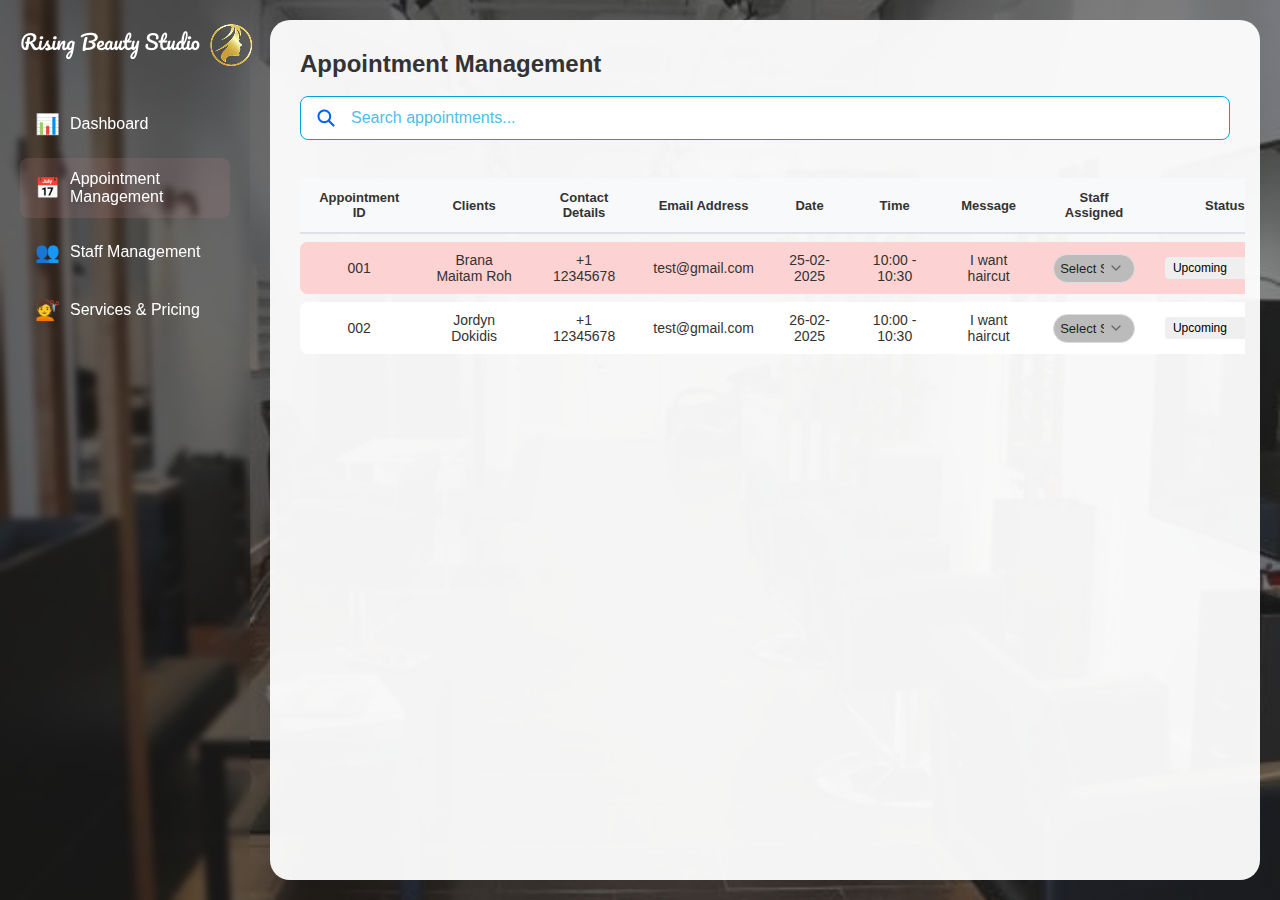
==== appointment.html @ 4cbc5ad9 "Add files via upload" ====
<!DOCTYPE html>
<html lang="en">
<head>
    <meta charset="UTF-8">
    <meta name="viewport" content="width=device-width, initial-scale=1.0">
    <title>Rising Beauty Studio - Appointment Management</title>
    <link rel="stylesheet" href="appointment.css">
    <link href="https://fonts.googleapis.com/css2?family=Great+Vibes&display=swap" rel="stylesheet">
</head>
<body>
    <div class="dashboard-container">
        <!-- Sidebar -->
        <div class="sidebar">
            <div class="logo-container">
                <img src="Images/Group 3465090.png" alt="Rising Beauty Studio" class="logo">
            </div>
            
            <nav class="nav-menu">
                <a href="dashboard.html" class="nav-item">
                    <span class="nav-icon">📊</span>
                    Dashboard
                </a>
                <a href="appointment.html" class="nav-item active">
                    <span class="nav-icon">📅</span>
                    Appointment Management
                </a>
                <a href="staff.html" class="nav-item">
                    <span class="nav-icon">👥</span>
                    Staff Management
                </a>
                <a href="services.html" class="nav-item">
                    <span class="nav-icon">💇</span>
                    Services & Pricing
                </a>
            </nav>
        </div>

        <!-- Main Content -->
        <div class="main-content">
            
            <h2>Appointment Management</h2>
            <br>

            <!-- Search Bar -->
            <div class="search-container">
                <input type="text" placeholder="Search appointments..." class="search-input">
            </div>

            <!-- Appointments Table -->
            <div class="appointments-table">
                <table>
                    <thead>
                        <tr>
                            <th>Appointment ID</th>
                            <th>Clients</th>
                            <th>Contact Details</th>
                            <th>Email Address</th>
                            <th>Date</th>
                            <th>Time</th>
                            <th>Message</th>
                            <th>Staff Assigned</th>
                            <th>Status</th>
                            <th>Actions</th>
                        </tr>
                    </thead>
                    <tbody>
                        <tr>
                            <td>001</td>
                            <td>Brana Maitam Roh</td>
                            <td>+1 12345678</td>
                            <td>test@gmail.com</td>
                            <td>25-02-2025</td>
                            <td>10:00 - 10:30</td>
                            <td>I want haircut</td>
                            <td>
                                <select class="staff-select">
                                    <option value="">Select Staff</option>
                                </select>
                            </td>
                            <td>
                                <select class="status-select" onchange="this.setAttribute('value', this.value)">
                                    <option value="upcoming">Upcoming</option>
                                    <option value="in-progress">In-Progress</option>
                                    <option value="completed">Completed</option>
                                </select>
                            </td>
                            <td class="actions">
                                <button class="btn-submit">SUBMIT</button>
                                <button class="btn-reschedule">RE-SCHEDULE</button>
                            </td>
                        </tr>
                        <tr>
                            <td>002</td>
                            <td>Jordyn Dokidis</td>
                            <td>+1 12345678</td>
                            <td>test@gmail.com</td>
                            <td>26-02-2025</td>
                            <td>10:00 - 10:30</td>
                            <td>I want haircut</td>
                            <td>
                                <select class="staff-select">
                                    <option value="">Select Staff</option>
                                </select>
                            </td>
                            <td>
                                <select class="status-select" onchange="this.setAttribute('value', this.value)">
                                    <option value="upcoming">Upcoming</option>
                                    <option value="in-progress">In-Progress</option>
                                    <option value="completed">Completed</option>
                                </select>
                            </td>
                            <td class="actions">
                                <button class="btn-submit">SUBMIT</button>
                                <button class="btn-reschedule">RE-SCHEDULE</button>
                            </td>
                        </tr>
                        <!-- Add more rows as per the image -->
                    </tbody>
                </table>
            </div>
        </div>
    </div>
</body>
</html>
---- appointment.css ----
* {
    margin: 0;
    padding: 0;
    box-sizing: border-box;
    font-family: 'Arial', sans-serif;
}

body {
    background: url('../Images/WhatsApp Image 2025-02-28 at 20.12.24_204f53af.jpg');
    background-size: cover;
    background-position: center;
    background-repeat: no-repeat;
    background-attachment: fixed;
    color: #333;
    min-height: 100vh;
    position: relative;
}

body::before {
    content: '';
    position: absolute;
    top: 0;
    left: 0;
    right: 0;
    bottom: 0;
    background: linear-gradient(135deg, rgba(26, 26, 26, 0.7) 0%, rgba(45, 45, 45, 0.5) 100%);
    z-index: -1;
}

.dashboard-container {
    display: flex;
    min-height: 100vh;
}

/* Sidebar Styles */
.sidebar {
    width: 250px;
    background-color: rgba(45, 45, 45, 0.05);
    padding: 20px;
    backdrop-filter: blur(3px);
    -webkit-backdrop-filter: blur(3px);
}

.logo-container {
    display: flex;
    align-items: center;
    margin-bottom: 30px;
}

.logo {
    width: 500px;
    height: 50px;
    margin-right: 15px;
    object-fit: contain;
}

.nav-menu {
    display: flex;
    flex-direction: column;
    gap: 10px;
}

.nav-item {
    display: flex;
    align-items: center;
    padding: 12px 15px;
    text-decoration: none;
    color: #ffffff;
    border-radius: 8px;
    transition: all 0.3s ease;
}

.nav-item:hover {
    background-color: rgba(61, 61, 61, 0.1);
}

.nav-item.active {
    background-color: rgba(176, 124, 131, 0.2);
    color: white;
}

.nav-icon {
    margin-right: 10px;
    font-size: 20px;
}

/* Main Content Styles */
.main-content {
    flex: 1;
    padding: 30px;
    background-color: rgba(255, 255, 255, 0.95);
    border-radius: 20px;
    margin: 20px;
    overflow-x: hidden; /* Hide horizontal overflow */
    max-width: calc(100vw - 290px); /* Account for sidebar width + margins */
}

.header {
    display: flex;
    justify-content: space-between;
    align-items: center;
    margin-bottom: 30px;
}

.header h1 {
    font-size: 32px;
    color: #333;
}

.profile-pic {
    width: 40px;
    height: 40px;
    border-radius: 50%;
    cursor: pointer;
}

/* Search Bar Styles */
.search-container {
    margin-bottom: 30px;
    position: relative;
}

.search-input {
    width: 100%;
    padding: 12px 20px 12px 50px;
    border: 1px solid #00A3E1;
    border-radius: 8px;
    font-size: 16px;
    outline: none;
    background-image: url('Images/Search_Magnifying_Glass.png');
    background-repeat: no-repeat;
    background-position: 15px center;
    background-size: 20px;
}

.search-input:focus {
    border-color: #0089BE;
    box-shadow: 0 0 0 2px rgba(0, 163, 225, 0.2);
}

.search-input::placeholder {
    color: #00A3E1;
    opacity: 0.7;
}

/* For Firefox */
.search-input::-moz-placeholder {
    color: #00A3E1;
    opacity: 0.7;
}

/* For Internet Explorer */
.search-input:-ms-input-placeholder {
    color: #00A3E1;
    opacity: 0.7;
}

/* For Microsoft Edge */
.search-input::-ms-input-placeholder {
    color: #00A3E1;
    opacity: 0.7;
}

/* Table Styles */
.appointments-table {
    overflow-x: auto;
    margin: 0 -15px;
    padding: 0 15px;
    scrollbar-width: none; /* Firefox */
    -ms-overflow-style: none; /* IE and Edge */
}

/* Hide scrollbar for Chrome, Safari and Opera */
.appointments-table::-webkit-scrollbar {
    display: none;
}

table {
    width: 100%;
    min-width: 1200px; /* Minimum width to prevent squishing */
    border-collapse: separate;
    border-spacing: 0 8px;
    background: transparent;
    font-size: 14px;
}

th {
    background-color: #f8f9fa;
    padding: 12px 15px;
    text-align: center;  /* Center align all headers */
    color: #333;
    font-weight: 600;
    border-bottom: 2px solid #dee2e6;
    font-size: 13px;
}

td {
    padding: 10px 15px;
    background-color: inherit;
    text-align: center;  /* Center align all cell content */
}

tr:nth-child(odd) {
    background-color: #FDD2D2;
}

tr:nth-child(even) {
    background-color: #ffffff;
}

/* Add rounded corners to first and last td in each row */
tr td:first-child {
    border-top-left-radius: 8px;
    border-bottom-left-radius: 8px;
}

tr td:last-child {
    border-top-right-radius: 8px;
    border-bottom-right-radius: 8px;
}

/* Status Styles */
.status {
    padding: 4px 8px;
    border-radius: 4px;
    font-weight: 500;
    text-align: center;
    font-size: 12px;
}

.status.upcoming {
    background-color: #e3f2fd;
    color: #1976d2;
}

.status.completed {
    background-color: #e8f5e9;
    color: #2e7d32;
}

.status.cancelled {
    background-color: #ffebee;
    color: #c62828;
}

/* Button Styles */
.actions {
    display: flex;
    gap: 10px;
}

.btn-submit, .btn-reschedule {
    width: 80px;  /* Fixed width */
    height: 28px;
    font-size: 11px;
    font-weight: 500;
    border-radius: 20px;
    text-transform: uppercase;
    letter-spacing: 0.5px;
    border: none;
    cursor: pointer;
    color: transparent;  /* Hide text */
    background-repeat: no-repeat;
    background-position: center;
    background-size: contain;  /* Contain full image */
    padding: 0;  /* Remove padding */
}

.btn-submit {
    background-image: url('Images/Group 3465058.png');
}

.btn-reschedule {
    background-image: url('Images/Group 3465059.png');
}

/* Staff Select Styles */
.staff-select {
    width: 100%;
    padding: 6px;
    border: 1px solid #ddd;
    border-radius: 20px;  /* Increased border radius to match buttons */
    background-color: rgb(188, 187, 187);
    color: rgb(33, 31, 31);
    cursor: pointer;
    font-size: 13px;
    appearance: none;  /* Remove default dropdown arrow */
    -webkit-appearance: none;
    -moz-appearance: none;
    background-image: url("data:image/svg+xml;charset=UTF-8,%3csvg xmlns='http://www.w3.org/2000/svg' viewBox='0 0 24 24' fill='none' stroke='%23666' stroke-width='2' stroke-linecap='round' stroke-linejoin='round'%3e%3cpolyline points='6 9 12 15 18 9'%3e%3c/polyline%3e%3c/svg%3e");
    background-repeat: no-repeat;
    background-position: right 10px center;
    background-size: 16px;
    padding-right: 30px;  /* Space for the custom arrow */
}

.staff-select:focus {
    outline: none;
    border-color: #00A3E1;
    box-shadow: 0 0 0 2px rgba(0, 163, 225, 0.2);
}

/* Status Styles */
.status-select {
    width: 120px;
    padding: 4px 8px;
    border-radius: 4px;
    font-weight: 500;
    font-size: 12px;
    border: none;
    cursor: pointer;
    appearance: none;
    -webkit-appearance: none;
    -moz-appearance: none;
    background-image: url("data:image/svg+xml;charset=UTF-8,%3csvg xmlns='http://www.w3.org/2000/svg' viewBox='0 0 24 24' fill='none' stroke='%23666' stroke-width='2' stroke-linecap='round' stroke-linejoin='round'%3e%3cpolyline points='6 9 12 15 18 9'%3e%3c/polyline%3e%3c/svg%3e");
    background-repeat: no-repeat;
    background-position: right 8px center;
    background-size: 12px;
    padding-right: 24px;
}

/* Status select background colors when option is selected */
.status-select[value="upcoming"] {
    background-color: #e3f2fd;
    color: #1976d2;
}

.status-select[value="in-progress"] {
    background-color: #fff3e0;
    color: #f57c00;
}

.status-select[value="completed"] {
    background-color: #e8f5e9;
    color: #2e7d32;
}

.status-select:focus {
    outline: none;
    box-shadow: 0 0 0 2px rgba(0, 163, 225, 0.2);
}
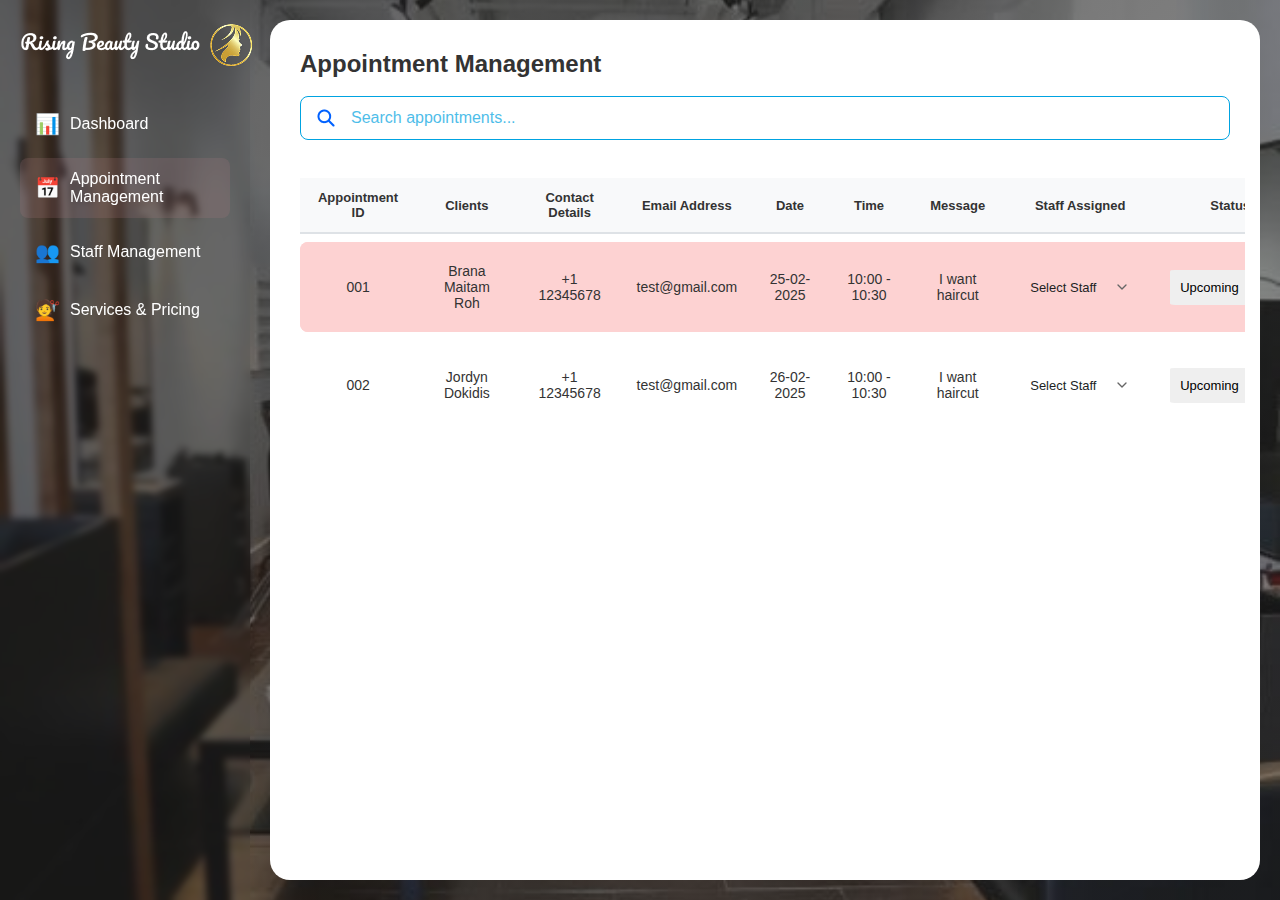
==== commit d194f0f6: "Add files via upload" ====
--- a/appointment.html
+++ b/appointment.html
@@ -6,6 +6,7 @@
     <title>Rising Beauty Studio - Appointment Management</title>
     <link rel="stylesheet" href="appointment.css">
     <link href="https://fonts.googleapis.com/css2?family=Great+Vibes&display=swap" rel="stylesheet">
+    <link href="https://fonts.cdnfonts.com/css/geist" rel="stylesheet">
 </head>
 <body>
     <div class="dashboard-container">
@@ -109,7 +110,7 @@
                                     <option value="completed">Completed</option>
                                 </select>
                             </td>
-                            <td class="actions">
+                            <td class="actions" style="background-color: rgba(240, 248, 255, 0);">
                                 <button class="btn-submit">SUBMIT</button>
                                 <button class="btn-reschedule">RE-SCHEDULE</button>
                             </td>
--- a/appointment.css
+++ b/appointment.css
@@ -2,11 +2,11 @@
     margin: 0;
     padding: 0;
     box-sizing: border-box;
-    font-family: 'Arial', sans-serif;
+    font-family: 'Geist', 'Arial', sans-serif;
 }
 
 body {
-    background: url('../Images/WhatsApp Image 2025-02-28 at 20.12.24_204f53af.jpg');
+    background: url('Images/WhatsApp Image 2025-02-28 at 20.12.24_204f53af.jpg');
     background-size: cover;
     background-position: center;
     background-repeat: no-repeat;
@@ -88,7 +88,7 @@
 .main-content {
     flex: 1;
     padding: 30px;
-    background-color: rgba(255, 255, 255, 0.95);
+    background-color: rgb(255, 255, 255);
     border-radius: 20px;
     margin: 20px;
     overflow-x: hidden; /* Hide horizontal overflow */
@@ -229,41 +229,41 @@
 }
 
 .status.upcoming {
-    background-color: #e3f2fd;
+    background-color: #e3f2fd00;
     color: #1976d2;
 }
 
 .status.completed {
-    background-color: #e8f5e9;
+    background-color: #e8f5e900;
     color: #2e7d32;
 }
 
 .status.cancelled {
-    background-color: #ffebee;
+    background-color: #ffebee00;
     color: #c62828;
 }
 
-/* Button Styles */
-.actions {
-    display: flex;
-    gap: 10px;
-}
-
-.btn-submit, .btn-reschedule {
-    width: 80px;  /* Fixed width */
-    height: 28px;
-    font-size: 11px;
-    font-weight: 500;
-    border-radius: 20px;
-    text-transform: uppercase;
-    letter-spacing: 0.5px;
+/* Button and Select Styles - Common Properties */
+.btn-submit, 
+.btn-reschedule,
+.staff-select,
+.status-select {
+    width: 120px;
+    height: 35px;
+    font-size: 13px;
     border: none;
+    border-radius: 4%;
     cursor: pointer;
-    color: transparent;  /* Hide text */
+}
+
+/* Submit and Reschedule Button Styles */
+.btn-submit, 
+.btn-reschedule {
+    color: transparent;
     background-repeat: no-repeat;
     background-position: center;
-    background-size: contain;  /* Contain full image */
-    padding: 0;  /* Remove padding */
+    background-size: contain;
+    padding: 0;
 }
 
 .btn-submit {
@@ -276,22 +276,16 @@
 
 /* Staff Select Styles */
 .staff-select {
-    width: 100%;
-    padding: 6px;
-    border: 1px solid #ddd;
-    border-radius: 20px;  /* Increased border radius to match buttons */
-    background-color: rgb(188, 187, 187);
+    padding: 0 30px 0 10px;
+    background-color: rgba(255, 255, 255, 0);
     color: rgb(33, 31, 31);
-    cursor: pointer;
-    font-size: 13px;
-    appearance: none;  /* Remove default dropdown arrow */
+    appearance: none;
     -webkit-appearance: none;
     -moz-appearance: none;
     background-image: url("data:image/svg+xml;charset=UTF-8,%3csvg xmlns='http://www.w3.org/2000/svg' viewBox='0 0 24 24' fill='none' stroke='%23666' stroke-width='2' stroke-linecap='round' stroke-linejoin='round'%3e%3cpolyline points='6 9 12 15 18 9'%3e%3c/polyline%3e%3c/svg%3e");
     background-repeat: no-repeat;
     background-position: right 10px center;
     background-size: 16px;
-    padding-right: 30px;  /* Space for the custom arrow */
 }
 
 .staff-select:focus {
@@ -300,23 +294,17 @@
     box-shadow: 0 0 0 2px rgba(0, 163, 225, 0.2);
 }
 
-/* Status Styles */
+/* Status Select Styles */
 .status-select {
-    width: 120px;
-    padding: 4px 8px;
-    border-radius: 4px;
+    padding: 0 30px 0 10px;
     font-weight: 500;
-    font-size: 12px;
-    border: none;
-    cursor: pointer;
     appearance: none;
     -webkit-appearance: none;
     -moz-appearance: none;
     background-image: url("data:image/svg+xml;charset=UTF-8,%3csvg xmlns='http://www.w3.org/2000/svg' viewBox='0 0 24 24' fill='none' stroke='%23666' stroke-width='2' stroke-linecap='round' stroke-linejoin='round'%3e%3cpolyline points='6 9 12 15 18 9'%3e%3c/polyline%3e%3c/svg%3e");
     background-repeat: no-repeat;
-    background-position: right 8px center;
-    background-size: 12px;
-    padding-right: 24px;
+    background-position: right 10px center;
+    background-size: 16px;
 }
 
 /* Status select background colors when option is selected */
@@ -338,4 +326,66 @@
 .status-select:focus {
     outline: none;
     box-shadow: 0 0 0 2px rgba(0, 163, 225, 0.2);
+}
+
+/* Responsive Styles */
+@media screen and (max-width: 768px) {
+    .dashboard-container {
+        flex-direction: column;
+    }
+
+    .sidebar {
+        width: 100%;
+        margin-bottom: 20px;
+    }
+
+    .main-content {
+        margin: 0;
+        border-radius: 0;
+        max-width: 100%;
+    }
+
+    .logo {
+        width: 200px;
+        height: 40px;
+    }
+
+    .search-input {
+        font-size: 14px;
+    }
+}
+
+@media screen and (max-width: 480px) {
+    h2 {
+        font-size: 20px;
+    }
+
+    .search-input {
+        padding: 10px 20px 10px 40px;
+        background-size: 16px;
+        background-position: 12px center;
+    }
+
+    .appointments-table {
+        margin: 0;
+        padding: 0;
+    }
+
+    table {
+        min-width: 800px;
+    }
+
+    th, td {
+        padding: 8px 10px;
+        font-size: 12px;
+    }
+
+    .btn-submit, 
+    .btn-reschedule,
+    .staff-select,
+    .status-select {
+        width: 100px;
+        height: 30px;
+        font-size: 12px;
+    }
 } 